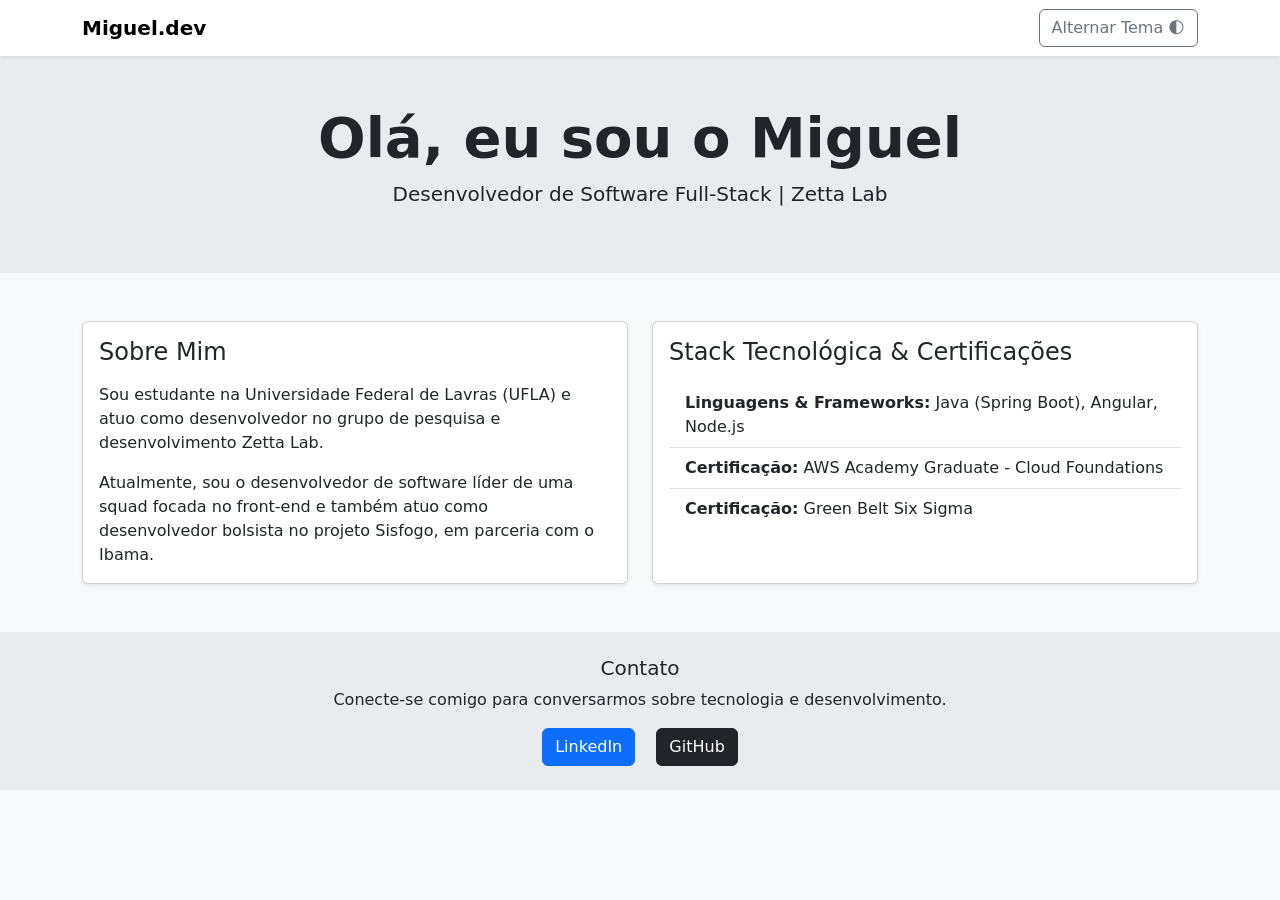
==== index.html @ 58b9f11e "primeiro commit" ====
<!DOCTYPE html>
<html lang="pt-BR">
<head>
    <meta charset="UTF-8">
    <meta name="viewport" content="width=device-width, initial-scale=1.0">
    <title>Miguel - Portfólio Pessoal</title>
    <link href="https://cdn.jsdelivr.net/npm/bootstrap@5.3.0/dist/css/bootstrap.min.css" rel="stylesheet">
    <link rel="stylesheet" href="style.css">
</head>
<body class="light-theme">

    <nav class="navbar navbar-expand-lg navbar-custom shadow-sm">
        <div class="container">
            <a class="navbar-brand fw-bold" href="#">Miguel.dev</a>
            <button class="btn btn-outline-secondary ms-auto" id="theme-toggle">
                Alternar Tema 🌓
            </button>
        </div>
    </nav>

    <header class="py-5 text-center hero-section">
        <div class="container">
            <h1 class="display-4 fw-bold">Olá, eu sou o Miguel</h1>
            <p class="lead">Desenvolvedor de Software Full-Stack | Zetta Lab</p>
        </div>
    </header>

    <section class="py-5 container">
        <div class="row g-4">
            <div class="col-md-6">
                <div class="card h-100 shadow-sm custom-card">
                    <div class="card-body">
                        <h2 class="card-title h4 mb-3">Sobre Mim</h2>
                        <p class="card-text">
                            Sou estudante na Universidade Federal de Lavras (UFLA) e atuo como desenvolvedor no grupo de pesquisa e desenvolvimento Zetta Lab.
                        </p>
                        <p class="card-text">
                            Atualmente, sou o desenvolvedor de software líder de uma squad focada no front-end e também atuo como desenvolvedor bolsista no projeto Sisfogo, em parceria com o Ibama.
                        </p>
                    </div>
                </div>
            </div>

            <div class="col-md-6">
                <div class="card h-100 shadow-sm custom-card">
                    <div class="card-body">
                        <h2 class="card-title h4 mb-3">Stack Tecnológica & Certificações</h2>
                        <ul class="list-group list-group-flush custom-list">
                            <li class="list-group-item"><strong>Linguagens & Frameworks:</strong> Java (Spring Boot), Angular, Node.js</li>
                            <li class="list-group-item"><strong>Certificação:</strong> AWS Academy Graduate - Cloud Foundations</li>
                            <li class="list-group-item"><strong>Certificação:</strong> Green Belt Six Sigma</li>
                        </ul>
                    </div>
                </div>
            </div>
        </div>
    </section>

    <footer class="py-4 text-center footer-custom">
        <div class="container">
            <h3 class="h5">Contato</h3>
            <p>Conecte-se comigo para conversarmos sobre tecnologia e desenvolvimento.</p>
            <a href="#" class="btn btn-primary mx-2">LinkedIn</a>
            <a href="#" class="btn btn-dark mx-2">GitHub</a>
        </div>
    </footer>

    <script src="script.js"></script>
</body>
</html>
---- style.css ----
body {
    transition: background-color 0.3s ease, color 0.3s ease;
}

.custom-card, .navbar-custom, .footer-custom, .custom-list .list-group-item {
    transition: background-color 0.3s ease, color 0.3s ease;
}

body.light-theme {
    background-color: #f8f9fa;
    color: #212529;
}

body.light-theme .navbar-custom {
    background-color: #ffffff;
}

body.light-theme .custom-card, 
body.light-theme .custom-list .list-group-item {
    background-color: #ffffff;
    color: #212529;
}

body.light-theme .hero-section {
    background-color: #e9ecef;
}

body.light-theme .footer-custom {
    background-color: #e9ecef;
}

body.dark-theme {
    background-color: #121212;
    color: #e0e0e0;
}

body.dark-theme .navbar-custom {
    background-color: #1e1e1e;
}

body.dark-theme .custom-card,
body.dark-theme .custom-list .list-group-item {
    background-color: #1e1e1e;
    color: #e0e0e0;
    border-color: #333;
}

body.dark-theme .hero-section {
    background-color: #1a1a1a;
}

body.dark-theme .footer-custom {
    background-color: #1a1a1a;
}

body.dark-theme .btn-outline-secondary {
    color: #e0e0e0;
    border-color: #555;
}

body.dark-theme .btn-outline-secondary:hover {
    background-color: #555;
}
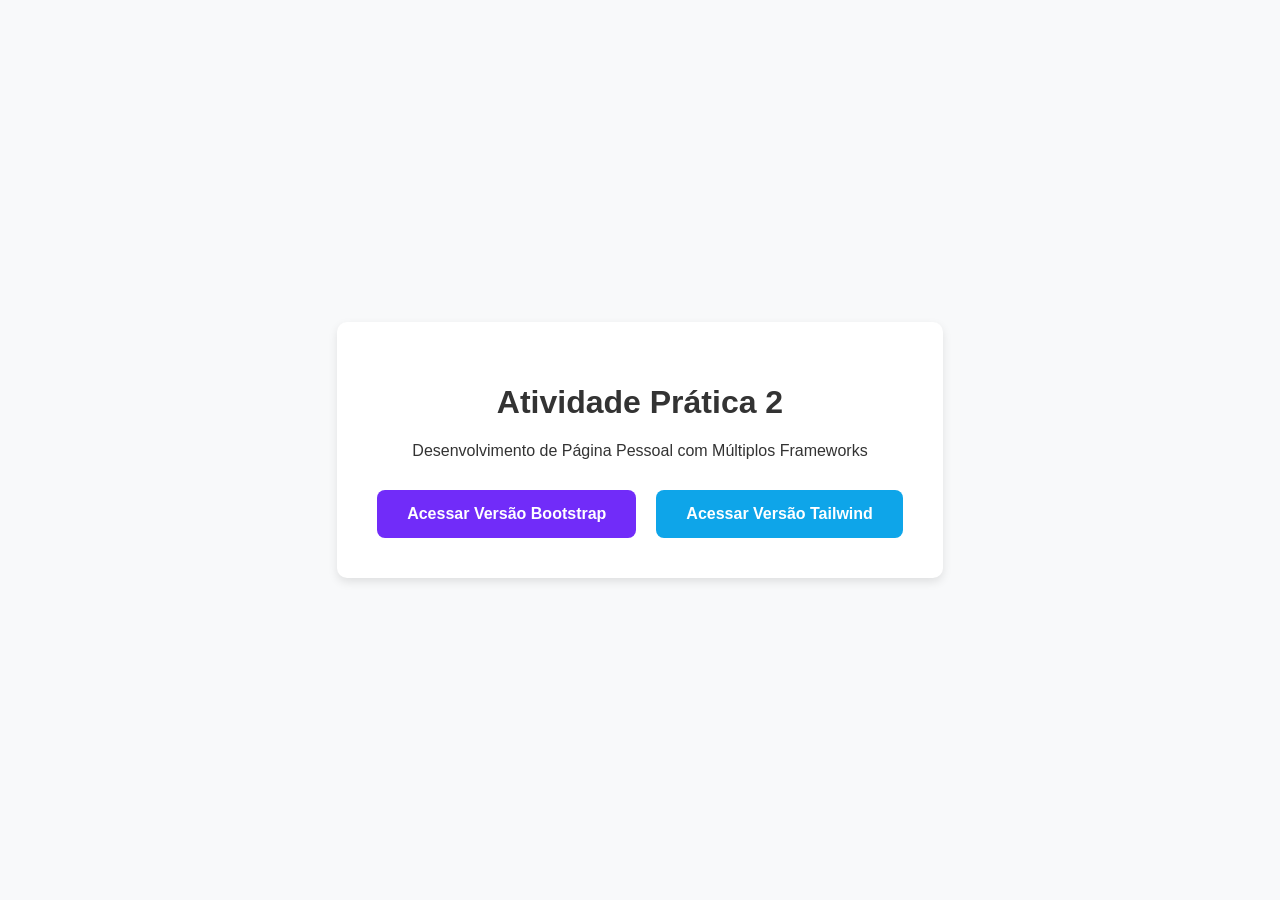
==== commit 25db0f3a: "porta principal para direcionar para as 2 versões do código" ====
--- a/index.html
+++ b/index.html
@@ -3,68 +3,59 @@
 <head>
     <meta charset="UTF-8">
     <meta name="viewport" content="width=device-width, initial-scale=1.0">
-    <title>Miguel - Portfólio Pessoal</title>
-    <link href="https://cdn.jsdelivr.net/npm/bootstrap@5.3.0/dist/css/bootstrap.min.css" rel="stylesheet">
-    <link rel="stylesheet" href="style.css">
+    <title>Atividade Prática 2 - Página Pessoal</title>
+    <style>
+        body {
+            font-family: 'Segoe UI', Tahoma, Geneva, Verdana, sans-serif;
+            background-color: #f8f9fa;
+            color: #333;
+            display: flex;
+            flex-direction: column;
+            align-items: center;
+            justify-content: center;
+            height: 100vh;
+            margin: 0;
+            text-align: center;
+        }
+        .container {
+            background: white;
+            padding: 40px;
+            border-radius: 10px;
+            box-shadow: 0 4px 10px rgba(0,0,0,0.1);
+        }
+        .btn-container {
+            margin-top: 30px;
+            display: flex;
+            gap: 20px;
+            justify-content: center;
+        }
+        .btn {
+            padding: 15px 30px;
+            text-decoration: none;
+            color: white;
+            font-weight: bold;
+            border-radius: 8px;
+            transition: transform 0.2s, opacity 0.2s;
+        }
+        .btn:hover {
+            transform: translateY(-3px);
+            opacity: 0.9;
+        }
+        .btn-bootstrap { background-color: #712cf9; } /* Roxo do Bootstrap */
+        .btn-tailwind { background-color: #0ea5e9; } /* Azul do Tailwind */
+    </style>
 </head>
-<body class="light-theme">
+<body>
 
-    <nav class="navbar navbar-expand-lg navbar-custom shadow-sm">
-        <div class="container">
-            <a class="navbar-brand fw-bold" href="#">Miguel.dev</a>
-            <button class="btn btn-outline-secondary ms-auto" id="theme-toggle">
-                Alternar Tema 🌓
-            </button>
+    <div class="container">
+        <h1>Atividade Prática 2</h1>
+        <p>Desenvolvimento de Página Pessoal com Múltiplos Frameworks</p>
+        
+        <div class="btn-container">
+            <a href="bootstrap/index.html" class="btn btn-bootstrap">Acessar Versão Bootstrap</a>
+            <a href="tailwind/index.html" class="btn btn-tailwind">Acessar Versão Tailwind</a>
         </div>
-    </nav>
+    </div>
 
-    <header class="py-5 text-center hero-section">
-        <div class="container">
-            <h1 class="display-4 fw-bold">Olá, eu sou o Miguel</h1>
-            <p class="lead">Desenvolvedor de Software Full-Stack | Zetta Lab</p>
-        </div>
-    </header>
-
-    <section class="py-5 container">
-        <div class="row g-4">
-            <div class="col-md-6">
-                <div class="card h-100 shadow-sm custom-card">
-                    <div class="card-body">
-                        <h2 class="card-title h4 mb-3">Sobre Mim</h2>
-                        <p class="card-text">
-                            Sou estudante na Universidade Federal de Lavras (UFLA) e atuo como desenvolvedor no grupo de pesquisa e desenvolvimento Zetta Lab.
-                        </p>
-                        <p class="card-text">
-                            Atualmente, sou o desenvolvedor de software líder de uma squad focada no front-end e também atuo como desenvolvedor bolsista no projeto Sisfogo, em parceria com o Ibama.
-                        </p>
-                    </div>
-                </div>
-            </div>
-
-            <div class="col-md-6">
-                <div class="card h-100 shadow-sm custom-card">
-                    <div class="card-body">
-                        <h2 class="card-title h4 mb-3">Stack Tecnológica & Certificações</h2>
-                        <ul class="list-group list-group-flush custom-list">
-                            <li class="list-group-item"><strong>Linguagens & Frameworks:</strong> Java (Spring Boot), Angular, Node.js</li>
-                            <li class="list-group-item"><strong>Certificação:</strong> AWS Academy Graduate - Cloud Foundations</li>
-                            <li class="list-group-item"><strong>Certificação:</strong> Green Belt Six Sigma</li>
-                        </ul>
-                    </div>
-                </div>
-            </div>
-        </div>
-    </section>
-
-    <footer class="py-4 text-center footer-custom">
-        <div class="container">
-            <h3 class="h5">Contato</h3>
-            <p>Conecte-se comigo para conversarmos sobre tecnologia e desenvolvimento.</p>
-            <a href="#" class="btn btn-primary mx-2">LinkedIn</a>
-            <a href="#" class="btn btn-dark mx-2">GitHub</a>
-        </div>
-    </footer>
-
-    <script src="script.js"></script>
 </body>
 </html>
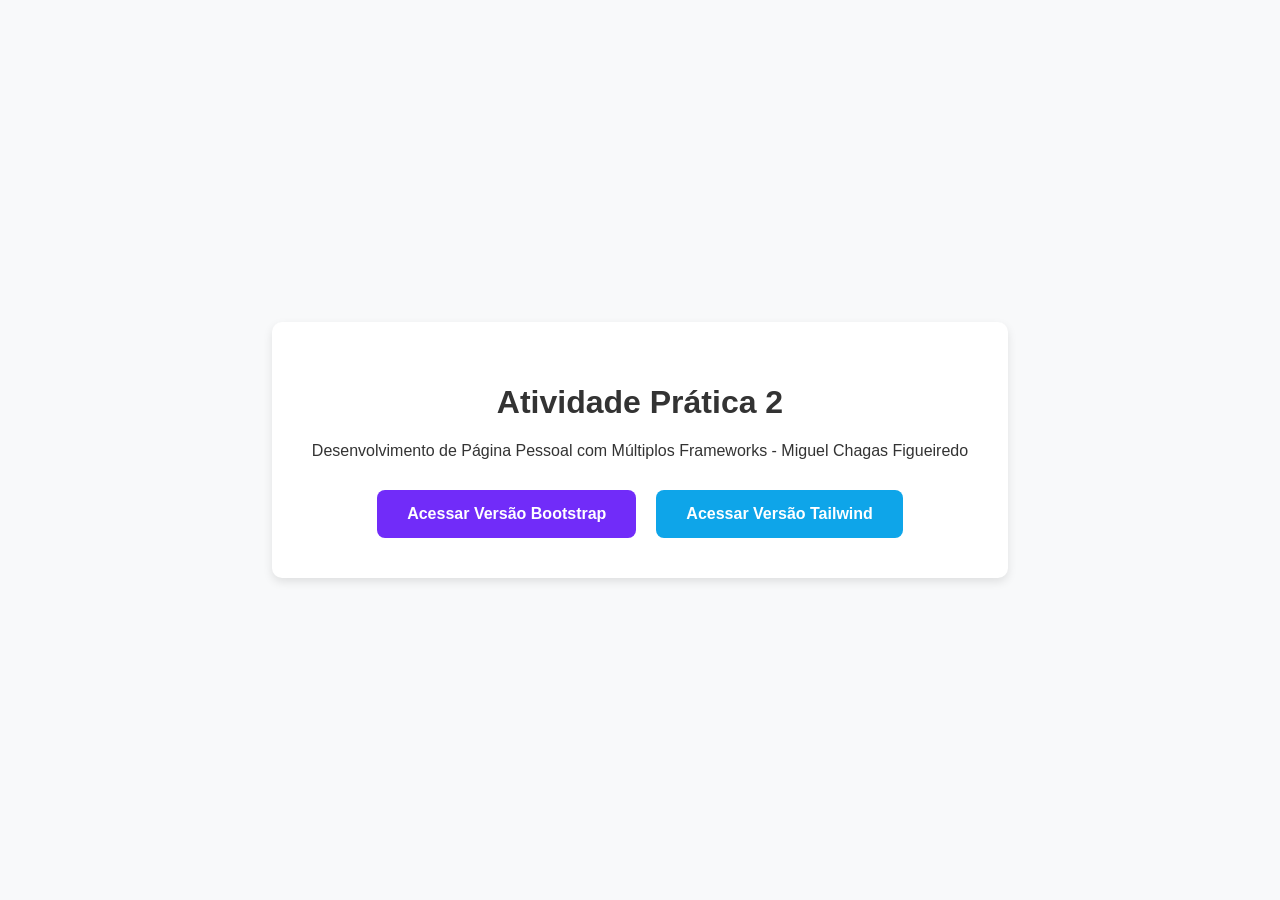
==== commit 03a2b29c: "mudança" ====
--- a/index.html
+++ b/index.html
@@ -41,15 +41,15 @@
             transform: translateY(-3px);
             opacity: 0.9;
         }
-        .btn-bootstrap { background-color: #712cf9; } /* Roxo do Bootstrap */
-        .btn-tailwind { background-color: #0ea5e9; } /* Azul do Tailwind */
+        .btn-bootstrap { background-color: #712cf9; }
+        .btn-tailwind { background-color: #0ea5e9; }
     </style>
 </head>
 <body>
 
     <div class="container">
         <h1>Atividade Prática 2</h1>
-        <p>Desenvolvimento de Página Pessoal com Múltiplos Frameworks</p>
+        <p>Desenvolvimento de Página Pessoal com Múltiplos Frameworks - Miguel Chagas Figueiredo</p>
         
         <div class="btn-container">
             <a href="bootstrap/index.html" class="btn btn-bootstrap">Acessar Versão Bootstrap</a>
